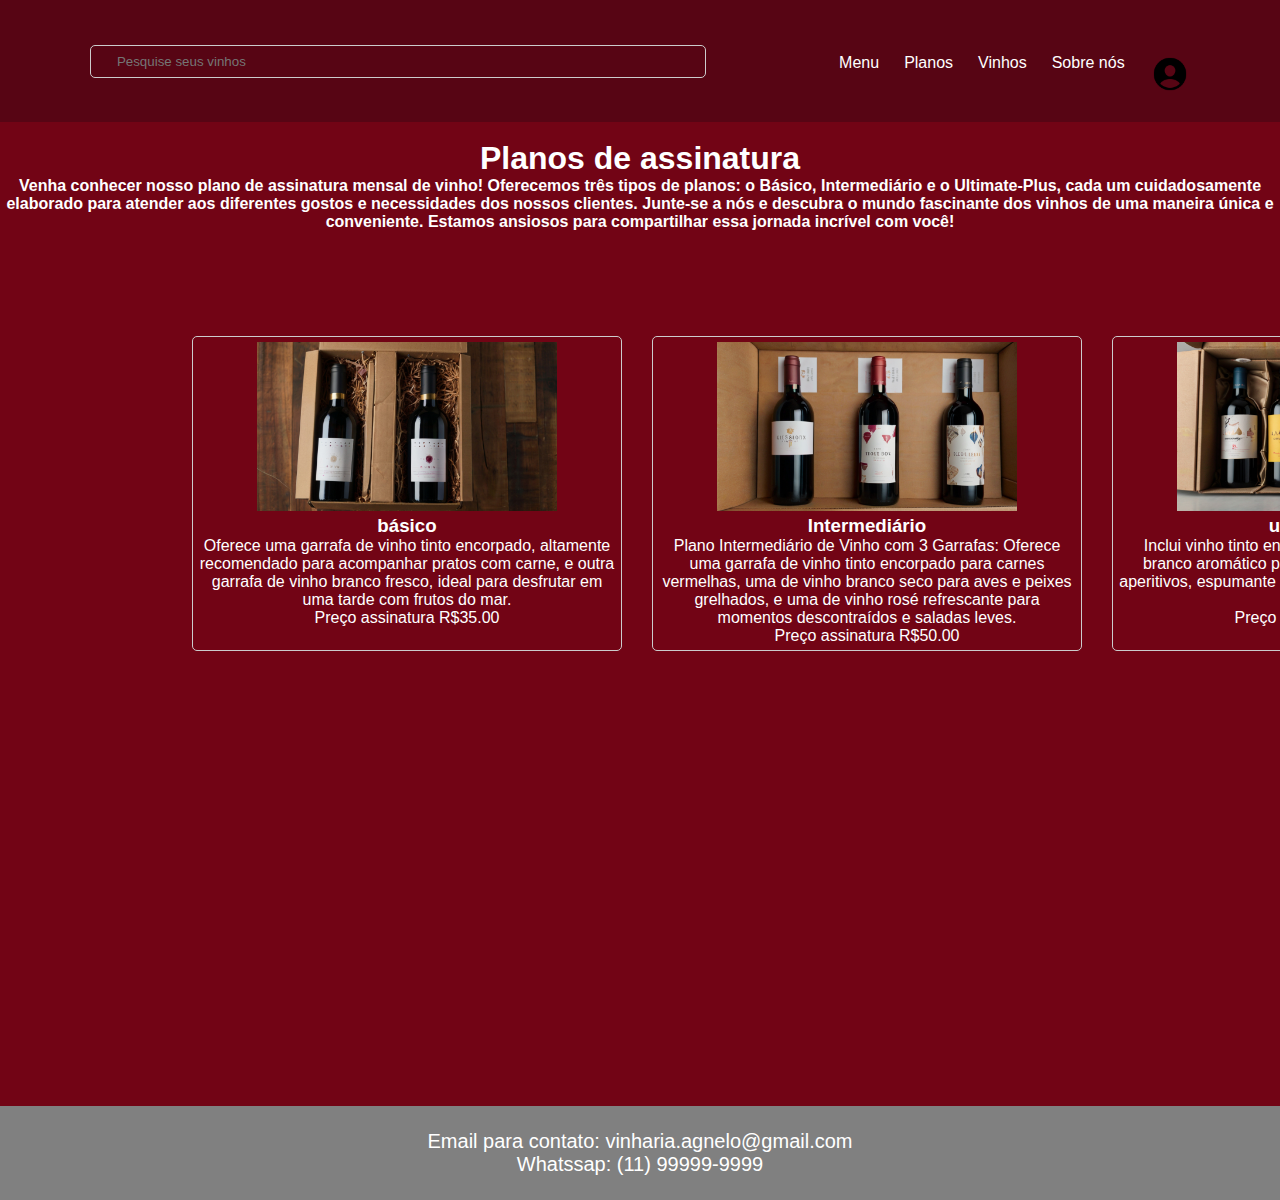
==== pagina1.html @ 88f4e484 "Update pagina1.html" ====
<!DOCTYPE html>
<html lang="pt-br">

<head>
    <meta charset="UTF-8">
    <meta name="viewport" content="width=device-width, initial-scale=1.0">
    <title>Planos</title>
    <link rel="stylesheet" href="./style/style.css">
</head>

<body class="geral">
    <header class="cabecalho">
        
        <div class="Pesquisa">
            
         <label for="search"></label>
            <input class="box"  type="search" id="search" name="search" placeholder="Pesquise seus vinhos">
        </div>

        <nav class="cabecalho-menu">
            <a class="cabecalho-menu-item" href="index.html">Menu</a>
            <a class="cabecalho-menu-item" href="pagina1.html">Planos</a>
            <a class="cabecalho-menu-item" href="pagina2.html">Vinhos</a>
            <a class="cabecalho-menu-item" href="pagina3.html">Sobre nós</a>
            <a class="cabecalho-menu-item" href="pagina4.html"><img src="./imagens/login-trabalho.png" width="40"></a>
        </nav>
    </header>
    <br>
    
    <h1 class="titulo">Planos de assinatura</h1>

    <p class="paragrafo">
        Venha conhecer nosso plano de assinatura mensal de vinho! Oferecemos três tipos de planos: o Básico,
        Intermediário e o Ultimate-Plus, cada um cuidadosamente elaborado para atender aos diferentes gostos e
        necessidades dos nossos clientes. Junte-se a nós e descubra o mundo fascinante dos vinhos de uma maneira única e
        conveniente. Estamos ansiosos para compartilhar essa jornada incrível com você!
    </p>

    <section class="assinatura-vinho">
        <div class="planos-vinhos">
            <div class="opcoes-vinhos">
                <img src="./imagens/basico.jpg" width="300px" alt="Básico Vinho">
                
                <h3>básico</h3>
                <p>
                    Oferece uma garrafa de vinho tinto encorpado, altamente recomendado para acompanhar pratos com
                    carne, e outra
                    garrafa de vinho branco fresco, ideal para desfrutar em uma tarde com frutos do mar.
                    <br>
                    Preço assinatura R$35.00
                </p>
            </div>
            <div class="opcoes-vinhos">
                <img src="./imagens/intermediario - Copia.png" width="300px" alt="Intermediário Vinho">
                

                <h3>Intermediário</h3>
                <p>
                    Plano Intermediário de Vinho com 3 Garrafas: Oferece uma garrafa de vinho tinto encorpado para
                    carnes vermelhas,
                    uma de vinho branco seco para aves e peixes grelhados, e uma de vinho rosé refrescante para momentos
                    descontraídos e saladas leves.
                    <br>
                    Preço assinatura R$50.00
                </p>
            </div>

            <div class="opcoes-vinhos">
                <img src="./imagens/ultimate.png" width="300px" alt="Premium Vinho">
                <br>
                <h3>ultimate-plus</h3>
                <p>
                    Inclui vinho tinto encorpado para carnes vermelhas, branco aromático para frutos do mar, rosé leve
                    para
                    aperitivos, espumante para celebrações e vinho doce para sobremesas.
                    <br>
                    Preço assinatura R$80.00
                </p>

            </div>
        </div>
    </section>
</body>

    <footer class="rodape">
        <p>Email para contato: vinharia.agnelo@gmail.com</p>
        <p>Whatssap: (11) 99999-9999</p>
</footer>
</html>
---- style/style.css ----
*{
    margin: 0;
    padding: 0;
    box-sizing: border-box;
    text-decoration: none;
}

body{
    font-size: 100%;
}
.geral{
    background-color:#4B010F;
    background-color: #4B010F;
    background-color: #5F0311;
    background-color: #720415;
    color: white;
}

.pagina00{
    background-color:#720415
}

.cabecalho{
    display: flex;
    flex-direction: row;
    align-items: center;
    justify-content:space-around;
    padding: 24px ;
    
}

.cabecalho-menu{
    display: flex;
    gap: 25px;
    padding-top: 30px;
}

.perfil {
padding-inline-end: 5px;
}

.cabecalho-menu-item{
    color: white;
    font-weight: 200;
    text-decoration: none;
  }
  
.rakkas-regular {
    font-family: "Rakkas", serif;
    font-weight: 400;
    font-style: normal;
  }

  .conteudo{
    margin-bottom: 48px;

}

.conteudo-principal{
    display: flex;
    flex-direction: row;
    align-items: center;
    justify-content: space-around;
}

.conteudo-principal-escrito{
    display: flex;
    flex-direction: column;
    gap: 25px;
}

.conteudo-principal-escrito-titulo{
    font-weight: 700;
    font-size: 50px;
    color: white;
}

.conteudo-principal-escrito-subtitulo{
    font-weight: 100;
    color: white;
}

/* HEADER */

.cabecalho {
    background-color:#570514;
}
.box {
    text-align: center;
    background-color: transparent;
    border: 0;
    color: white;
    
    
    }
    
    .Pesquisa {
        
    
        display: flex;
        width: 50%; 
        padding: 8px; 
        border: 1px solid #ccc; 
        border-radius: 5px; 
        font-size: 16px; 
        outline: none;
        color: white;
     }



/*LOGIN*/

body{ 
    font-family: 'Lucida Sans', 'Lucida Sans Regular', 'Lucida Grande', 'Lucida Sans Unicode', Geneva, Verdana, sans-serif;
    text-decoration: none;
}
a{
    color: white;
}

.conteiner-login{
    color: black;
}

.conteiner-login {
    width: 500px;
    margin: 200px auto;
    padding: 20px;
    border: 1px solid #ccc;
    background-color: #fff;
    border-radius: 5px;
}

.conteiner-login input[type=text], .conteiner-login input[type=password] {
    width: 100%;
    padding: 10px;
    gap: 10px;
    margin-bottom: 10px;
    border: 1px solid whitesmoke;
    border-radius: 5px;
}

.conteiner-login button {
    width: 100%;
    padding: 10px;
    background-color: #a0a0a0; /* Cor do botão */
    color: #fff;
    border: none;
    border-radius: 5px;
    cursor: pointer;
    
    
}

.conteiner-login button:hover {
    width: 100%;
    padding: 10px;
    background-color: rgb(119, 28, 28); /* Cor do botão */
    color: #fff;
    border: none;
    border-radius: 5px;
    cursor: pointer;
    transition: 1.2s;

}

/* PRODUTOS */

.paragrafo {
    font-weight: bold;
    
}



.produtos {
    
    border: 1px solid gray ;
    border-radius: 5px;
    padding: 20px;
    margin-bottom: 20px;
    width: 450px;
    display: inline-block;
    margin-top: 30px;
    text-align: center;
    background-color: #570514;
    margin-left: 15vh;
}


.dia
{ 
    text-align: center;
}


.texto-produtos{
    color: #fff;
   
}



/*ABA DE VINHOS*/

.catalog {
    
    display: flex;
    flex-wrap: wrap;
    justify-content: space-around;
    margin: 20px;
}

.vinhos {
    border: 1px solid gray ;
    border-radius: 5px;
    width: 450px;
    border: 1px solid #ccc;
    border-radius: 5px;
    margin-bottom: 20px;
    padding: 10px;
    text-align: center;
    background-color: #570514;
}

.vinhos img {
    width: 100%;
    border-radius: 5px;
}

.vinhos h2 {
    margin-top: 10px;
    font-size: 20px;
}

.vinhos p {
    font-size: 16px;
}

/*BOTAP DE ADICIONAR AO CARRINHO*/
.botao-compra {
    background-color: #4CAF50;
    border: 5px;
    color: white;
    padding: 10px 20px;
    text-align: center;
    text-decoration: none;
    display: inline-block;
    font-size: 16px;
    margin: 10px;
    cursor: pointer;
    border-radius: 5px;
}
.botao-compra:hover {
    background-color: #45a049;
}

/*SOBRE NOS*/
.sobre_nos{
    color: white;
    padding: 5.2% 15%;
    display: flex;
}
.titulo_quem{
    text-align: center;
    text-decoration: none;
    font-size: 300%;
}
.titulo_agnelo{
    font-size: 200%;
}


/*Assinatura Vinhos*/

.assinatura-vinho{
    padding: 5px 15%;
    display: flex;
    align-items: center;
    justify-content: space-between;
}
.planos-vinhos{
    display: flex;
    justify-content: space-between;
}
.opcoes-vinhos{
    border: 1px solid gray ;
    border-radius: 1px;
    width: 430px;
    border: 1px solid #ccc;
    border-radius: 5px;
    margin-bottom: 20px;
    padding: 5px;
    text-align: center;
    margin: 100px 30px 0px 0px;
}
.opcoes-vinhos2{
    border: 1px solid gray ;
    border-radius: 5px;
    width: 350px;
    border: 1px solid #ccc;
    border-radius: 5px;
    margin-bottom: 20px;
    padding: 10px;
    text-align: center;
    margin: 0px 30px 0px 0px;
}
.opcoes-vinhos3{
    border: 1px solid gray ;
    border-radius: 5px;
    width: 350px;
    border: 1px solid #ccc;
    border-radius: 5px;
    margin-bottom: 20px;
    padding: 10px;
    text-align: center;
    margin: 0px 30px 0px 0px;
}

.titulo{
    text-align: center;
}

.paragrafo{
    text-align: center;
}

/*RODAPE*/

.rodape {
    margin-top: 50vh;
    text-align: center;
    padding: 24px;
    font-size: 1.25rem;
    background-color: grey;
    color: #fff;
}
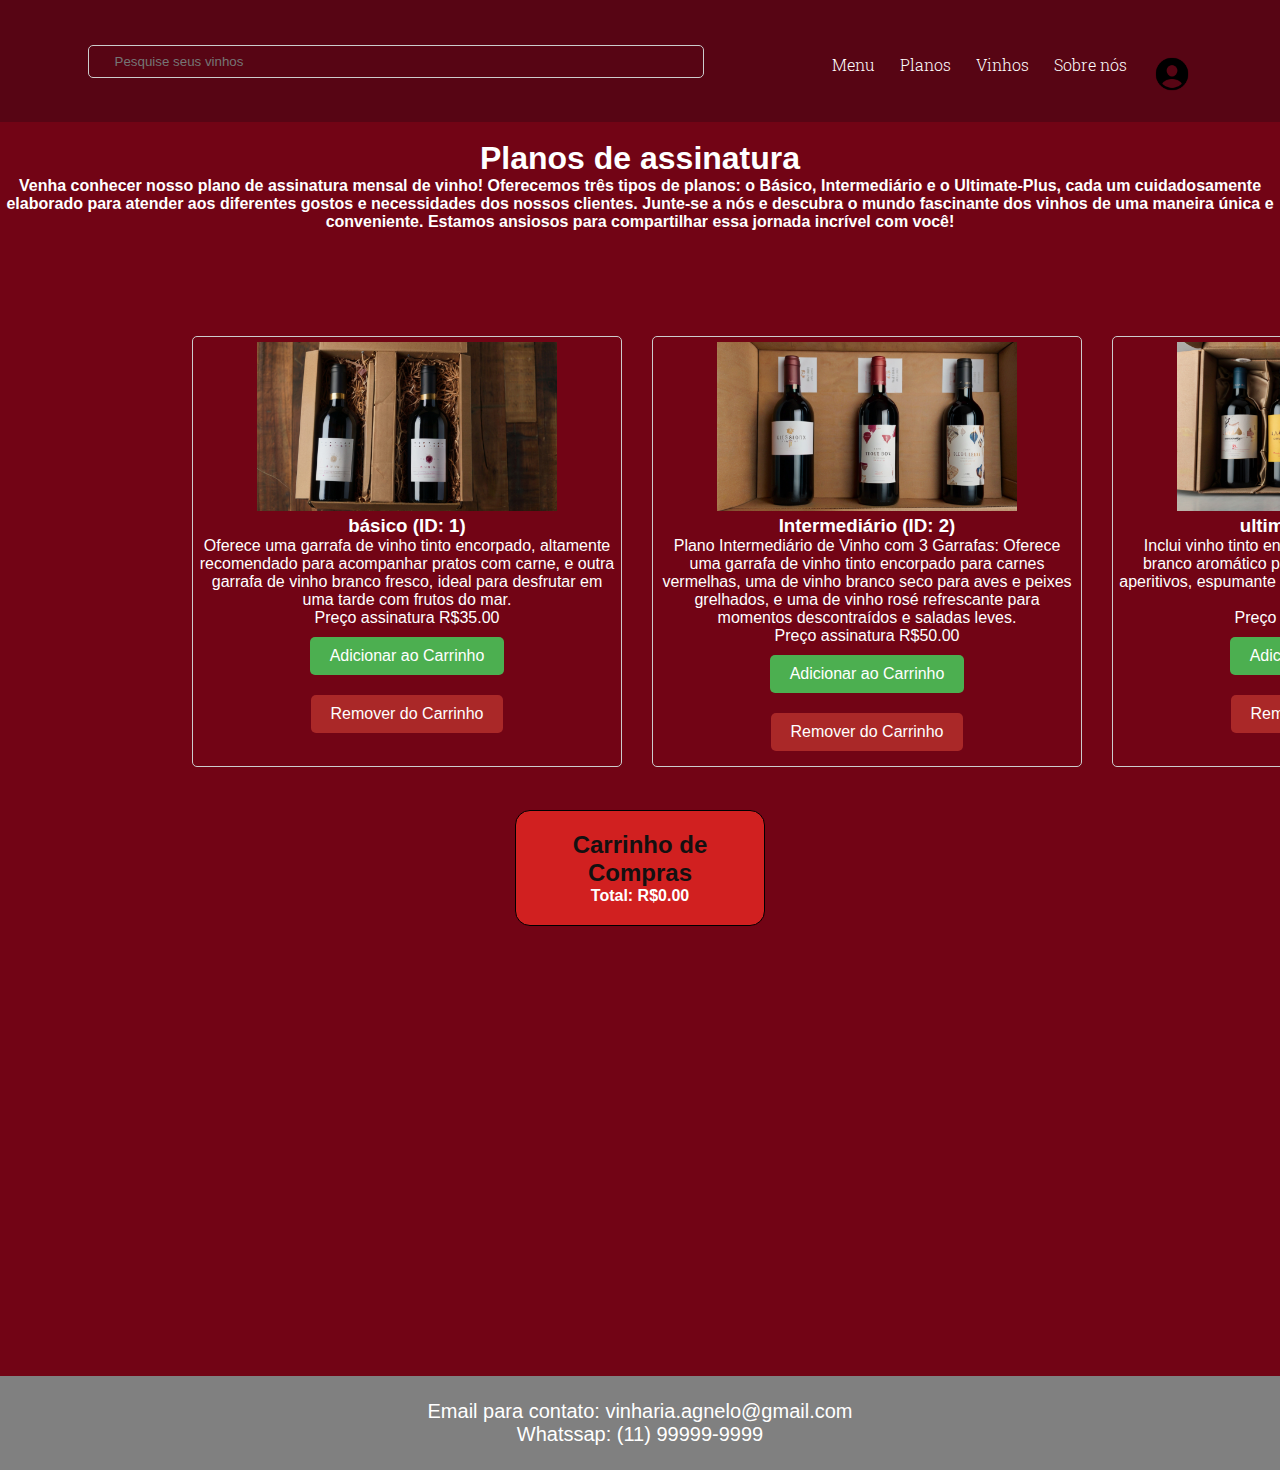
==== commit 4e4e244f: "Adiçaõ de calculadora de produtos" ====
--- a/pagina1.html
+++ b/pagina1.html
@@ -6,6 +6,8 @@
     <meta name="viewport" content="width=device-width, initial-scale=1.0">
     <title>Planos</title>
     <link rel="stylesheet" href="./style/style.css">
+    <link rel="stylesheet" href="./style/carrinho.css">
+    <script async src="calculadora.js"></script>
 </head>
 
 <body class="geral">
@@ -41,20 +43,23 @@
             <div class="opcoes-vinhos">
                 <img src="./imagens/basico.jpg" width="300px" alt="Básico Vinho">
                 
-                <h3>básico</h3>
+                <h3>básico  (ID: 1)</h3>
                 <p>
                     Oferece uma garrafa de vinho tinto encorpado, altamente recomendado para acompanhar pratos com
                     carne, e outra
                     garrafa de vinho branco fresco, ideal para desfrutar em uma tarde com frutos do mar.
                     <br>
                     Preço assinatura R$35.00
+                    <br>
+                    <button class="botao-compra" data-product="1">Adicionar ao Carrinho</button>
+                    <button class="botao-remover" data-product="1">Remover do Carrinho</button>
                 </p>
             </div>
             <div class="opcoes-vinhos">
                 <img src="./imagens/intermediario - Copia.png" width="300px" alt="Intermediário Vinho">
                 
 
-                <h3>Intermediário</h3>
+                <h3>Intermediário (ID: 2)</h3>
                 <p>
                     Plano Intermediário de Vinho com 3 Garrafas: Oferece uma garrafa de vinho tinto encorpado para
                     carnes vermelhas,
@@ -62,24 +67,37 @@
                     descontraídos e saladas leves.
                     <br>
                     Preço assinatura R$50.00
+                    <br>
+                    <button class="botao-compra" data-product="2">Adicionar ao Carrinho</button>
+                    <button class="botao-remover" data-product="2">Remover do Carrinho</button>
                 </p>
             </div>
 
             <div class="opcoes-vinhos">
                 <img src="./imagens/ultimate.png" width="300px" alt="Premium Vinho">
                 <br>
-                <h3>ultimate-plus</h3>
+                <h3>ultimate-plus  (ID: 3)</h3>
                 <p>
                     Inclui vinho tinto encorpado para carnes vermelhas, branco aromático para frutos do mar, rosé leve
                     para
                     aperitivos, espumante para celebrações e vinho doce para sobremesas.
                     <br>
                     Preço assinatura R$80.00
+                    <br>
+                    <button class="botao-compra" data-product="3">Adicionar ao Carrinho</button>
+                    <button class="botao-remover" data-product="3">Remover do Carrinho</button>
                 </p>
 
             </div>
         </div>
     </section>
+    <br>
+    <div id="cart">
+        <h2>Carrinho de Compras</h2>
+        <ul id="cart-items">
+        </ul>
+        <p id="cart-total">Total: R$0.00</p>
+    </div>
 </body>
 
     <footer class="rodape">
--- a/style/style.css
+++ b/style/style.css
@@ -1,3 +1,4 @@
+@import url('https://fonts.googleapis.com/css2?family=Archivo:ital,wght@0,100..900;1,100..900&family=Jost:ital,wght@0,100..900;1,100..900&family=Roboto+Slab:wght@100..900&display=swap');
 *{
     margin: 0;
     padding: 0;
@@ -33,6 +34,7 @@
     display: flex;
     gap: 25px;
     padding-top: 30px;
+    
 }
 
 .perfil {
@@ -43,13 +45,35 @@
     color: white;
     font-weight: 200;
     text-decoration: none;
+    font-family: "Roboto Slab", serif; 
+    font-weight: 300;                                                                         
+    
   }
   
-.rakkas-regular {
-    font-family: "Rakkas", serif;
-    font-weight: 400;
-    font-style: normal;
-  }
+  .carrosel {
+	padding: 1rem;
+	display: grid;
+	grid-template-columns: repeat(3, 60vw);
+	grid-template-rows: 1fr;
+	grid-column-gap: 1rem;
+	grid-row-gap: 1rem;
+	overflow: scroll;
+	height: 600px;
+	scroll-snap-type: both mandatory;
+	scroll-padding: 1rem;
+}
+
+.active {
+	scroll-snap-type:mandatory;
+}
+
+li {
+	scroll-snap-align: center;
+	display: inline-block;
+	border-radius: 3px;
+	font-size: 0;
+    border-color: aliceblue;
+}
 
   .conteudo{
     margin-bottom: 48px;
@@ -73,11 +97,14 @@
     font-weight: 700;
     font-size: 50px;
     color: white;
+    font-family: "Roboto Slab", serif;
 }
 
 .conteudo-principal-escrito-subtitulo{
     font-weight: 100;
     color: white;
+    font-family: "Roboto Slab", serif;
+    font-weight: 500;
 }
 
 /* HEADER */
@@ -169,8 +196,7 @@
 
 .paragrafo {
     font-weight: bold;
-    
-}
+    }
 
 
 
@@ -255,6 +281,22 @@
 .botao-compra:hover {
     background-color: #45a049;
 }
+.botao-remover {
+    background-color: #aa2828;
+    border: 5px;
+    color: white;
+    padding: 10px 20px;
+    text-align: center;
+    text-decoration: none;
+    display: flexbox;
+    font-size: 16px;
+    margin: 10px;
+    cursor: pointer;
+    border-radius: 5px;
+}
+.botao-remover:hover {
+    background-color: #e69225;
+}
 
 /*SOBRE NOS*/
 .sobre_nos{
@@ -335,4 +377,9 @@
     font-size: 1.25rem;
     background-color: grey;
     color: #fff;
+}
+@media (min-width: 768px) {
+    .titulo, .paragrafo {
+        text-align: center;
+    }
 }--- a/style/carrinho.css
+++ b/style/carrinho.css
@@ -0,0 +1,34 @@
+#cart {
+    width: 250px;
+    border: 1px solid #000;
+    padding: 20px;
+    margin: 20px auto;
+    background-color: #d12020;
+    border-radius: 15px;
+    
+}
+
+#cart h2 {
+    text-align: center;
+    color: #131010;
+}
+
+#cart-items {
+    list-style-type: none;
+    padding: 0;
+}
+
+#cart-items li {
+    border-bottom: 1px solid #af1b1b;
+    padding: 10px 0;
+}
+
+#cart-total {
+    font-weight: bold;
+    text-align: center;
+}
+@media (min-width: 768px) {
+    #card, #card-items, #card h2 , #card-items li , #card-total{
+        text-align: left;
+    }
+}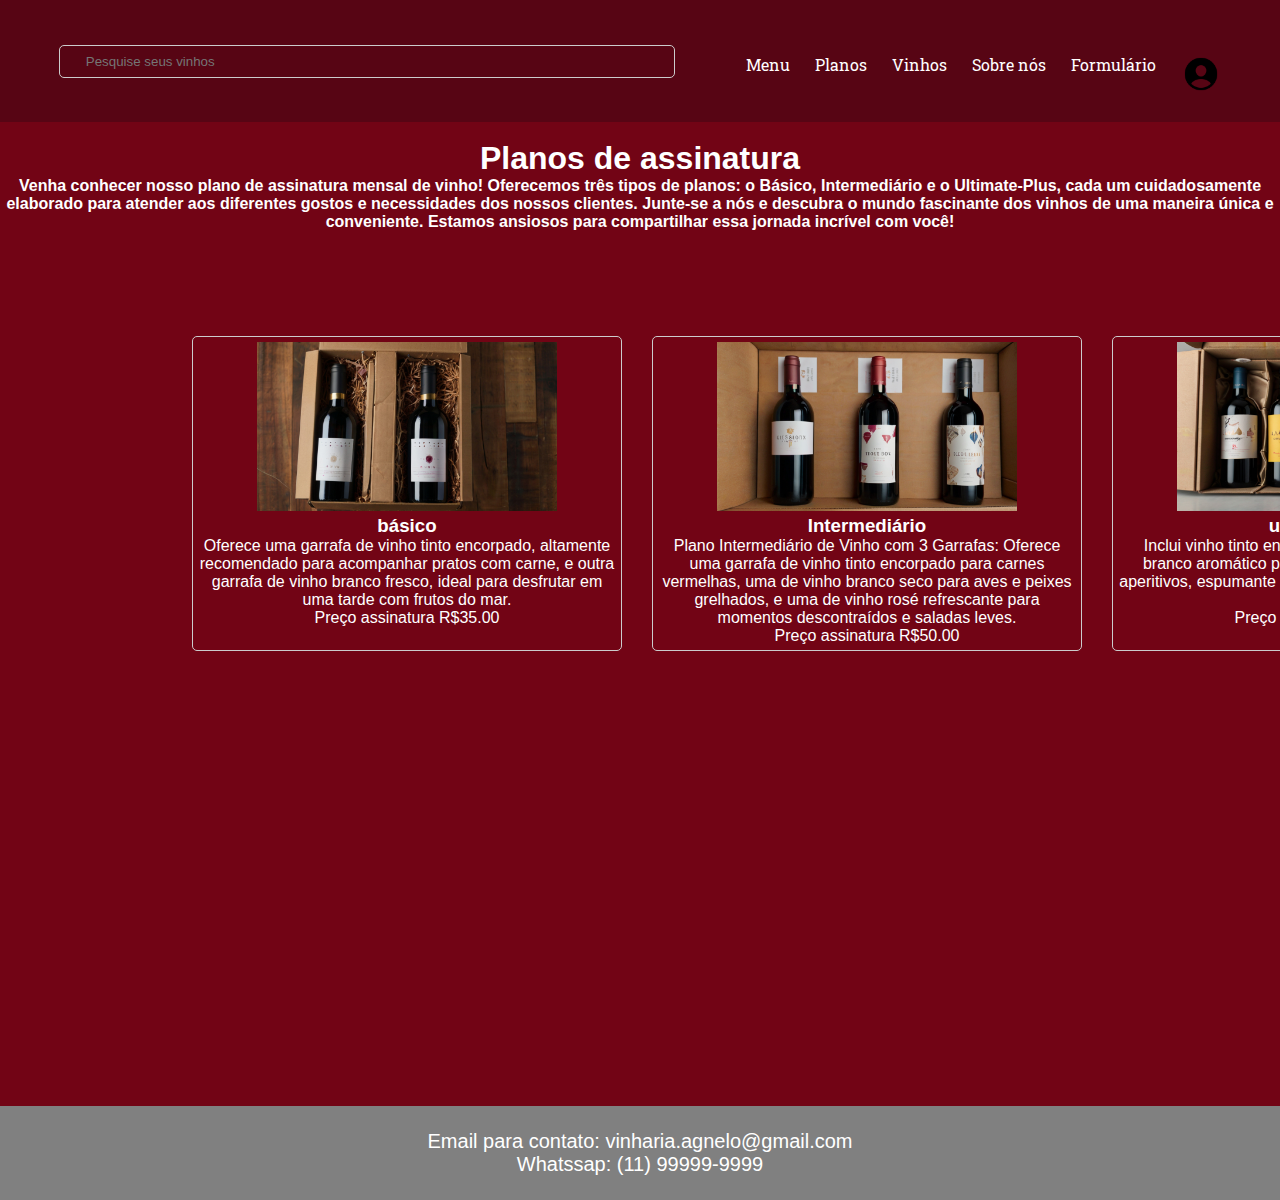
==== commit 61bb527f: "login/formulario" ====
--- a/pagina1.html
+++ b/pagina1.html
@@ -6,8 +6,6 @@
     <meta name="viewport" content="width=device-width, initial-scale=1.0">
     <title>Planos</title>
     <link rel="stylesheet" href="./style/style.css">
-    <link rel="stylesheet" href="./style/carrinho.css">
-    <script async src="calculadora.js"></script>
 </head>
 
 <body class="geral">
@@ -24,6 +22,7 @@
             <a class="cabecalho-menu-item" href="pagina1.html">Planos</a>
             <a class="cabecalho-menu-item" href="pagina2.html">Vinhos</a>
             <a class="cabecalho-menu-item" href="pagina3.html">Sobre nós</a>
+            <a class="cabecalho-menu-item" href="pagina6.html">Formulário</a>
             <a class="cabecalho-menu-item" href="pagina4.html"><img src="./imagens/login-trabalho.png" width="40"></a>
         </nav>
     </header>
@@ -43,23 +42,20 @@
             <div class="opcoes-vinhos">
                 <img src="./imagens/basico.jpg" width="300px" alt="Básico Vinho">
                 
-                <h3>básico  (ID: 1)</h3>
+                <h3>básico</h3>
                 <p>
                     Oferece uma garrafa de vinho tinto encorpado, altamente recomendado para acompanhar pratos com
                     carne, e outra
                     garrafa de vinho branco fresco, ideal para desfrutar em uma tarde com frutos do mar.
                     <br>
                     Preço assinatura R$35.00
-                    <br>
-                    <button class="botao-compra" data-product="1">Adicionar ao Carrinho</button>
-                    <button class="botao-remover" data-product="1">Remover do Carrinho</button>
                 </p>
             </div>
             <div class="opcoes-vinhos">
                 <img src="./imagens/intermediario - Copia.png" width="300px" alt="Intermediário Vinho">
                 
 
-                <h3>Intermediário (ID: 2)</h3>
+                <h3>Intermediário</h3>
                 <p>
                     Plano Intermediário de Vinho com 3 Garrafas: Oferece uma garrafa de vinho tinto encorpado para
                     carnes vermelhas,
@@ -67,37 +63,24 @@
                     descontraídos e saladas leves.
                     <br>
                     Preço assinatura R$50.00
-                    <br>
-                    <button class="botao-compra" data-product="2">Adicionar ao Carrinho</button>
-                    <button class="botao-remover" data-product="2">Remover do Carrinho</button>
                 </p>
             </div>
 
             <div class="opcoes-vinhos">
                 <img src="./imagens/ultimate.png" width="300px" alt="Premium Vinho">
                 <br>
-                <h3>ultimate-plus  (ID: 3)</h3>
+                <h3>ultimate-plus</h3>
                 <p>
                     Inclui vinho tinto encorpado para carnes vermelhas, branco aromático para frutos do mar, rosé leve
                     para
                     aperitivos, espumante para celebrações e vinho doce para sobremesas.
                     <br>
                     Preço assinatura R$80.00
-                    <br>
-                    <button class="botao-compra" data-product="3">Adicionar ao Carrinho</button>
-                    <button class="botao-remover" data-product="3">Remover do Carrinho</button>
                 </p>
 
             </div>
         </div>
     </section>
-    <br>
-    <div id="cart">
-        <h2>Carrinho de Compras</h2>
-        <ul id="cart-items">
-        </ul>
-        <p id="cart-total">Total: R$0.00</p>
-    </div>
 </body>
 
     <footer class="rodape">
--- a/style/style.css
+++ b/style/style.css
@@ -46,14 +46,14 @@
     font-weight: 200;
     text-decoration: none;
     font-family: "Roboto Slab", serif; 
-    font-weight: 300;                                                                         
+    font-weight: 400;                                                                         
     
   }
   
   .carrosel {
 	padding: 1rem;
 	display: grid;
-	grid-template-columns: repeat(3, 60vw);
+	grid-template-columns: repeat(2, 60vw);
 	grid-template-rows: 1fr;
 	grid-column-gap: 1rem;
 	grid-row-gap: 1rem;
@@ -223,6 +223,7 @@
 
 .texto-produtos{
     color: #fff;
+    font-family: "Roboto Slab", serif;
    
 }
 
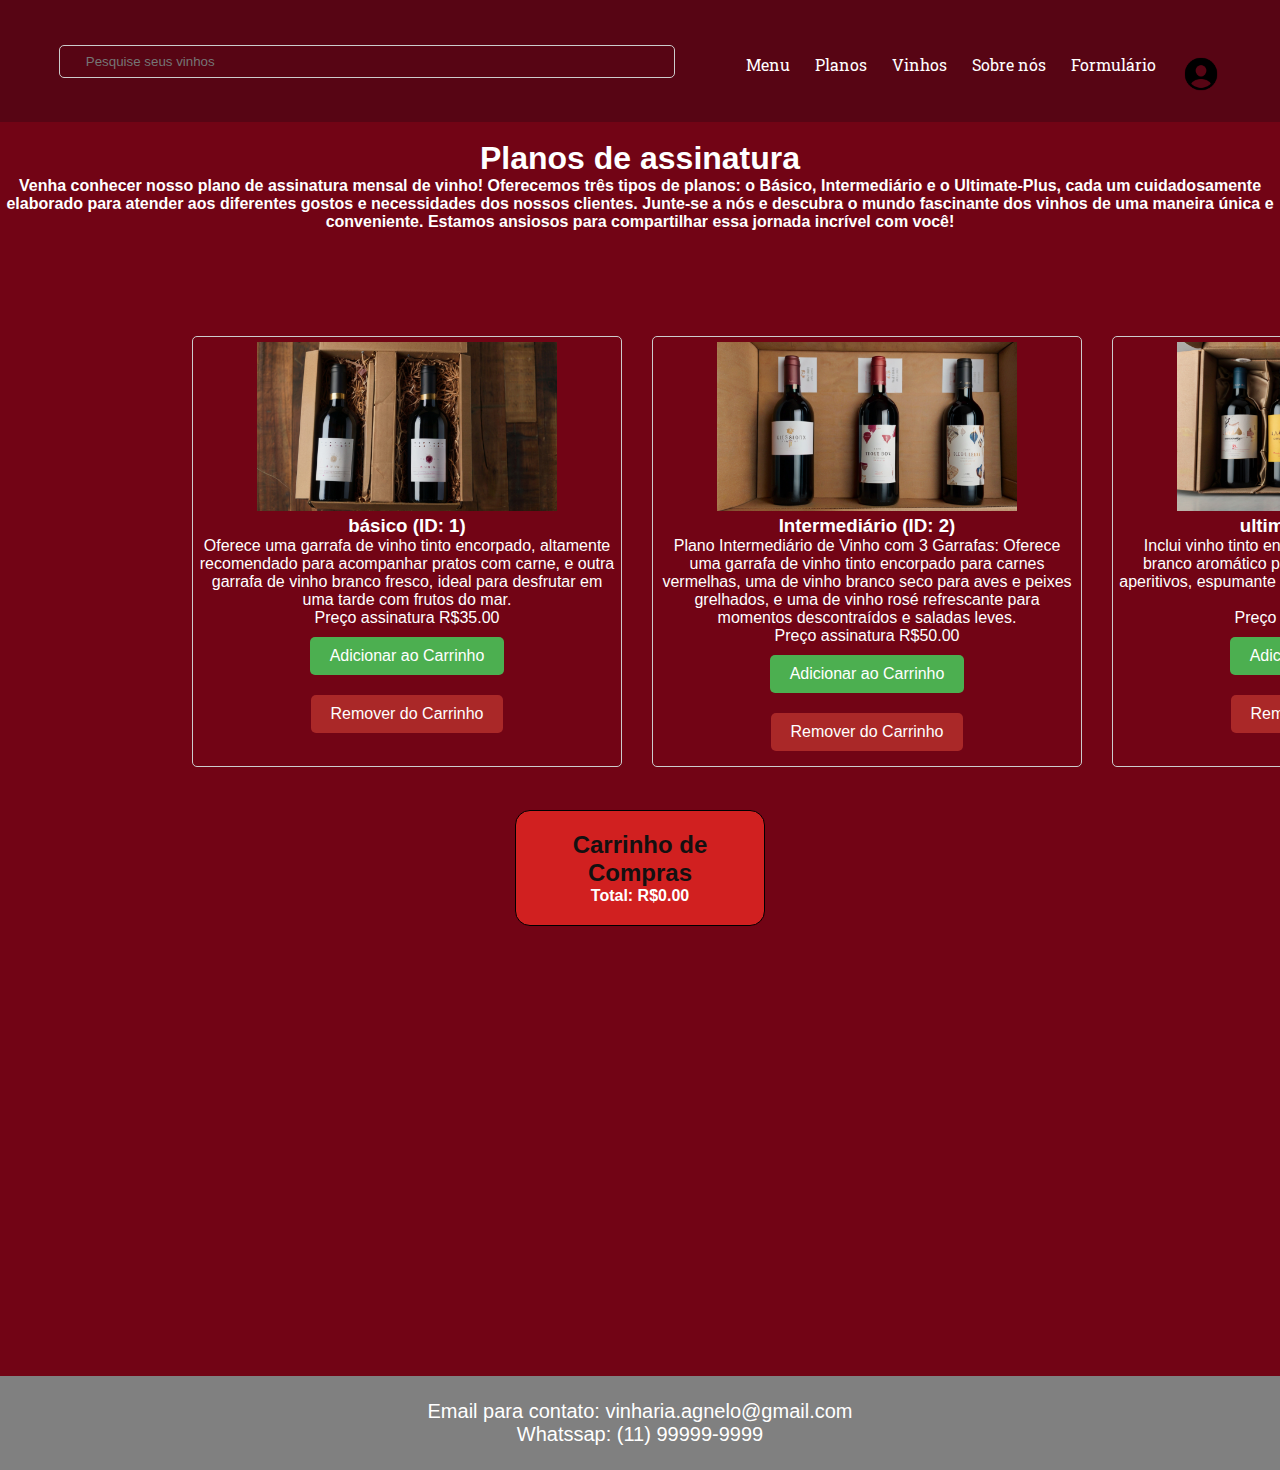
==== commit 90db0777: "Merge branch 'login/formulario'" ====
--- a/pagina1.html
+++ b/pagina1.html
@@ -6,6 +6,8 @@
     <meta name="viewport" content="width=device-width, initial-scale=1.0">
     <title>Planos</title>
     <link rel="stylesheet" href="./style/style.css">
+    <link rel="stylesheet" href="./style/carrinho.css">
+    <script async src="calculadora.js"></script>
 </head>
 
 <body class="geral">
@@ -42,20 +44,23 @@
             <div class="opcoes-vinhos">
                 <img src="./imagens/basico.jpg" width="300px" alt="Básico Vinho">
                 
-                <h3>básico</h3>
+                <h3>básico  (ID: 1)</h3>
                 <p>
                     Oferece uma garrafa de vinho tinto encorpado, altamente recomendado para acompanhar pratos com
                     carne, e outra
                     garrafa de vinho branco fresco, ideal para desfrutar em uma tarde com frutos do mar.
                     <br>
                     Preço assinatura R$35.00
+                    <br>
+                    <button class="botao-compra" data-product="1">Adicionar ao Carrinho</button>
+                    <button class="botao-remover" data-product="1">Remover do Carrinho</button>
                 </p>
             </div>
             <div class="opcoes-vinhos">
                 <img src="./imagens/intermediario - Copia.png" width="300px" alt="Intermediário Vinho">
                 
 
-                <h3>Intermediário</h3>
+                <h3>Intermediário (ID: 2)</h3>
                 <p>
                     Plano Intermediário de Vinho com 3 Garrafas: Oferece uma garrafa de vinho tinto encorpado para
                     carnes vermelhas,
@@ -63,24 +68,37 @@
                     descontraídos e saladas leves.
                     <br>
                     Preço assinatura R$50.00
+                    <br>
+                    <button class="botao-compra" data-product="2">Adicionar ao Carrinho</button>
+                    <button class="botao-remover" data-product="2">Remover do Carrinho</button>
                 </p>
             </div>
 
             <div class="opcoes-vinhos">
                 <img src="./imagens/ultimate.png" width="300px" alt="Premium Vinho">
                 <br>
-                <h3>ultimate-plus</h3>
+                <h3>ultimate-plus  (ID: 3)</h3>
                 <p>
                     Inclui vinho tinto encorpado para carnes vermelhas, branco aromático para frutos do mar, rosé leve
                     para
                     aperitivos, espumante para celebrações e vinho doce para sobremesas.
                     <br>
                     Preço assinatura R$80.00
+                    <br>
+                    <button class="botao-compra" data-product="3">Adicionar ao Carrinho</button>
+                    <button class="botao-remover" data-product="3">Remover do Carrinho</button>
                 </p>
 
             </div>
         </div>
     </section>
+    <br>
+    <div id="cart">
+        <h2>Carrinho de Compras</h2>
+        <ul id="cart-items">
+        </ul>
+        <p id="cart-total">Total: R$0.00</p>
+    </div>
 </body>
 
     <footer class="rodape">
--- a/style/carrinho.css
+++ b/style/carrinho.css
@@ -0,0 +1,34 @@
+#cart {
+    width: 250px;
+    border: 1px solid #000;
+    padding: 20px;
+    margin: 20px auto;
+    background-color: #d12020;
+    border-radius: 15px;
+    
+}
+
+#cart h2 {
+    text-align: center;
+    color: #131010;
+}
+
+#cart-items {
+    list-style-type: none;
+    padding: 0;
+}
+
+#cart-items li {
+    border-bottom: 1px solid #af1b1b;
+    padding: 10px 0;
+}
+
+#cart-total {
+    font-weight: bold;
+    text-align: center;
+}
+@media (min-width: 768px) {
+    #card, #card-items, #card h2 , #card-items li , #card-total{
+        text-align: left;
+    }
+}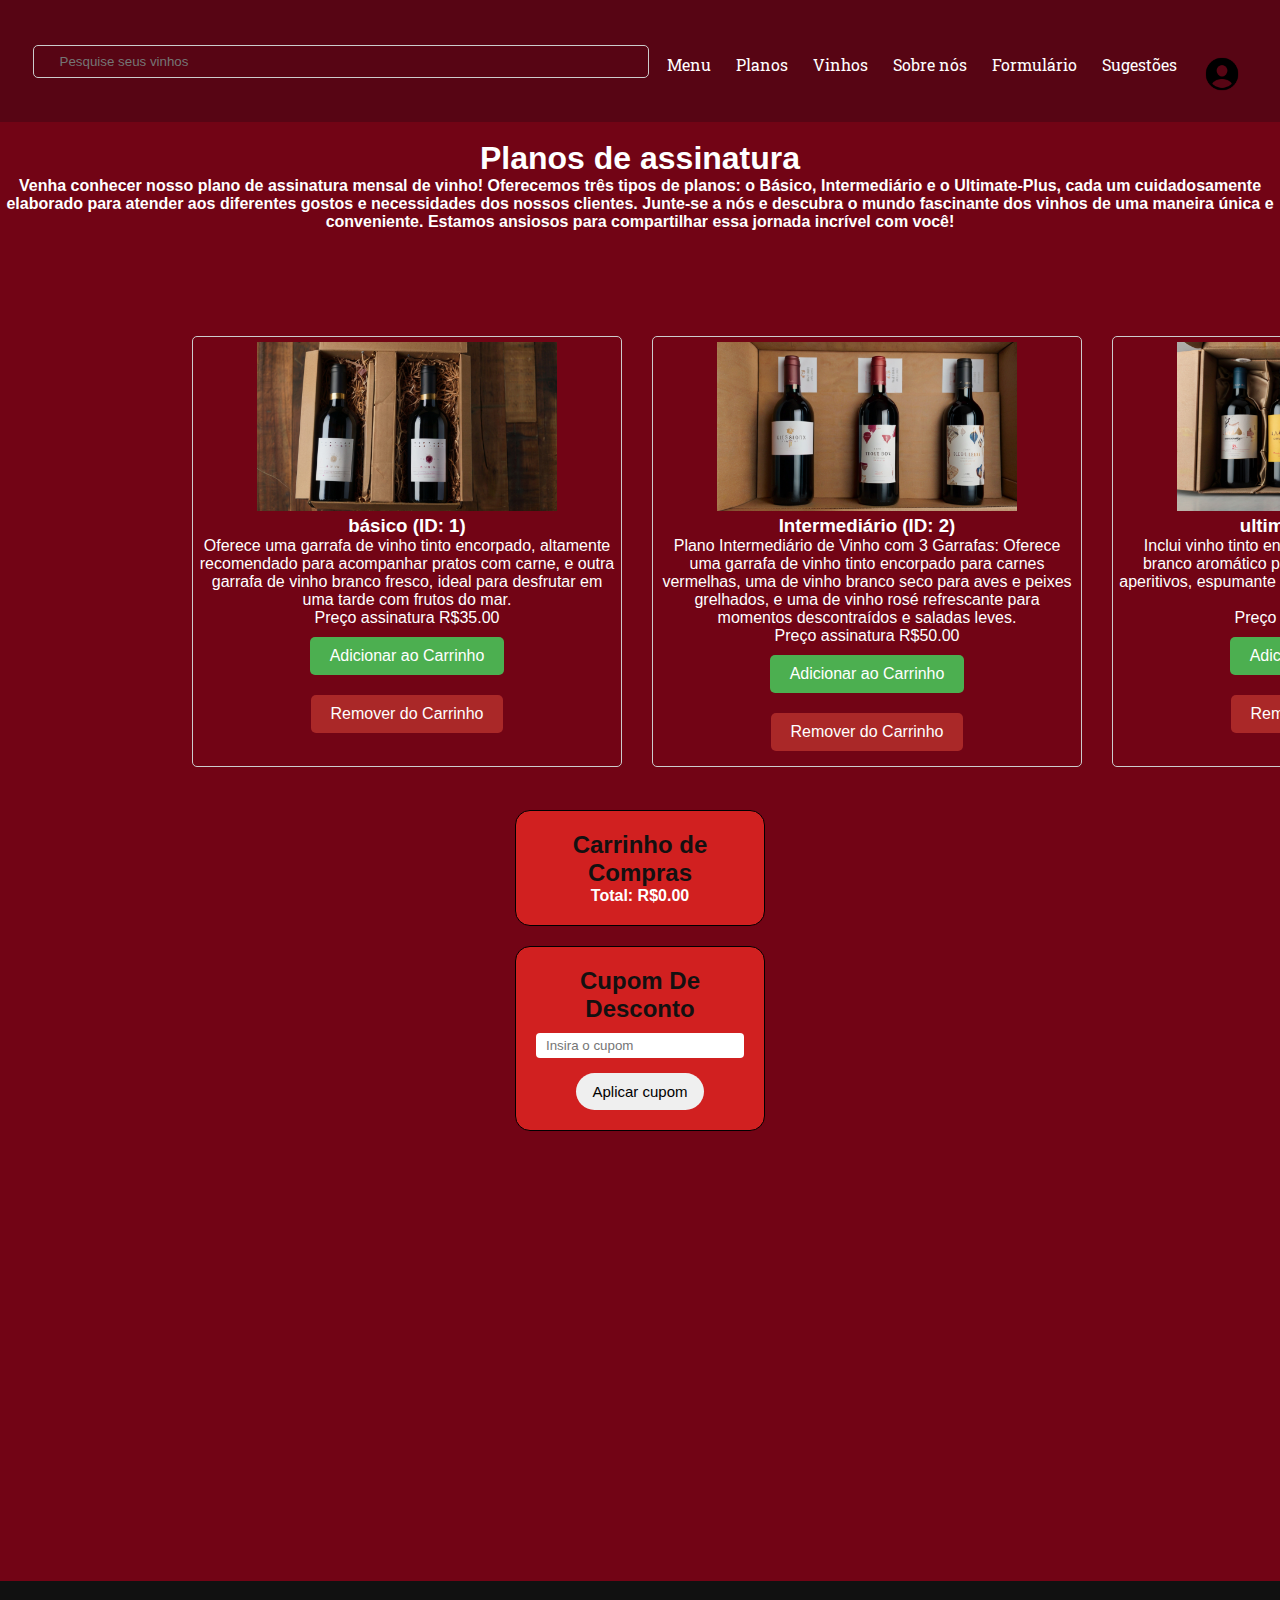
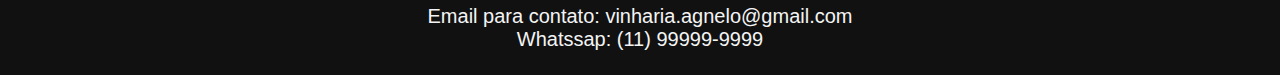
==== commit 3161e6ab: "." ====
--- a/pagina1.html
+++ b/pagina1.html
@@ -12,20 +12,21 @@
 
 <body class="geral">
     <header class="cabecalho">
+        <div class="Pesquisa">
+            <label for="search"></label>
+            <input class="box" type="search" id="search" name="search" placeholder="Pesquise seus vinhos">
+        </div>
         
-        <div class="Pesquisa">
-            
-         <label for="search"></label>
-            <input class="box"  type="search" id="search" name="search" placeholder="Pesquise seus vinhos">
-        </div>
-
         <nav class="cabecalho-menu">
             <a class="cabecalho-menu-item" href="index.html">Menu</a>
             <a class="cabecalho-menu-item" href="pagina1.html">Planos</a>
             <a class="cabecalho-menu-item" href="pagina2.html">Vinhos</a>
             <a class="cabecalho-menu-item" href="pagina3.html">Sobre nós</a>
             <a class="cabecalho-menu-item" href="pagina6.html">Formulário</a>
-            <a class="cabecalho-menu-item" href="pagina4.html"><img src="./imagens/login-trabalho.png" width="40"></a>
+            <a class="cabecalho-menu-item" href="sugestoes.html">Sugestões</a>
+            
+            <a class="perfil" href="pagina4.html"><img src="./imagens/login-trabalho.png" width="40"></a>
+            
         </nav>
     </header>
     <br>
@@ -99,10 +100,14 @@
         </ul>
         <p id="cart-total">Total: R$0.00</p>
     </div>
-</body>
-
+    <div id="cart">
+        <h2>Cupom De Desconto</h2>
+        <input id="cupom" type="text" placeholder="Insira o cupom">
+        <button id="botao-desconto">Aplicar cupom</button>
+    </div>
     <footer class="rodape">
         <p>Email para contato: vinharia.agnelo@gmail.com</p>
         <p>Whatssap: (11) 99999-9999</p>
-</footer>
+    </footer>
+</body>
 </html>
--- a/style/style.css
+++ b/style/style.css
@@ -51,6 +51,7 @@
   }
   
   .carrosel {
+    background-color: #fff;
 	padding: 1rem;
 	display: grid;
 	grid-template-columns: repeat(2, 60vw);
@@ -376,11 +377,48 @@
     text-align: center;
     padding: 24px;
     font-size: 1.25rem;
-    background-color: grey;
-    color: #fff;
-}
-@media (min-width: 768px) {
-    .titulo, .paragrafo {
-        text-align: center;
+    background-color: rgb(17, 17, 17);
+    color: #f4f4f4;
+}
+
+/* DESCONTO */
+.coupon-code-input {
+    width: 100%;
+    padding: 12px 20px;
+    margin: 8px 0;
+    box-sizing: border-box;
+    border: 2px solid #ccc;
+    border-radius: 4px;
+}
+#cart {
+    display: flex;
+    flex-direction: column;
+    justify-content: center;
+}
+#cupom {
+    margin-top: 10px;
+    padding: 5px 10px;
+    border: none;
+    text-decoration: none;
+    border-radius: 4px;
+}
+
+#botao-desconto {
+    margin-top: 15px;
+    margin-left: 40px;
+    margin-right: 40px;
+    padding: 10px 0px 10px 0px;
+    border: none;
+    font-size: 15px;
+    border-radius: 20px;
+    cursor: pointer;
+}
+
+@media (max-width: 600px) {
+    .coupon-code-input {
+        width: 100%;
     }
-}+}
+
+/* Pagina de sugestões */
+
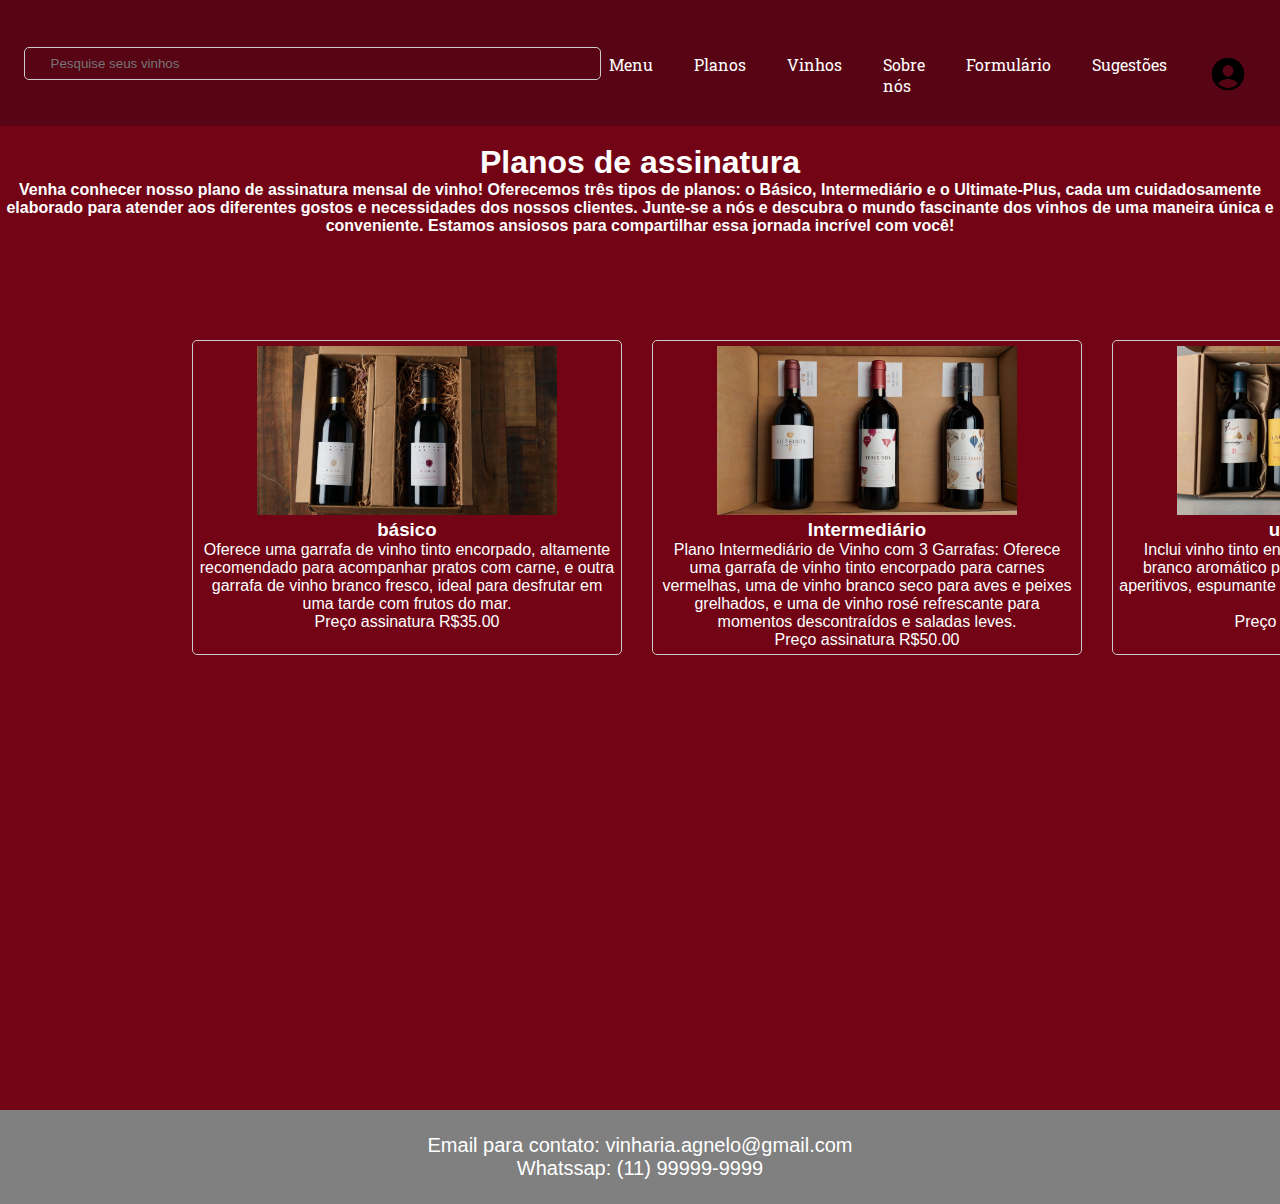
==== commit 15af0075: "adicionado hover" ====
--- a/pagina1.html
+++ b/pagina1.html
@@ -6,17 +6,17 @@
     <meta name="viewport" content="width=device-width, initial-scale=1.0">
     <title>Planos</title>
     <link rel="stylesheet" href="./style/style.css">
-    <link rel="stylesheet" href="./style/carrinho.css">
-    <script async src="calculadora.js"></script>
 </head>
 
 <body class="geral">
     <header class="cabecalho">
+        
         <div class="Pesquisa">
-            <label for="search"></label>
-            <input class="box" type="search" id="search" name="search" placeholder="Pesquise seus vinhos">
+            
+         <label for="search"></label>
+            <input class="box"  type="search" id="search" name="search" placeholder="Pesquise seus vinhos">
         </div>
-        
+
         <nav class="cabecalho-menu">
             <a class="cabecalho-menu-item" href="index.html">Menu</a>
             <a class="cabecalho-menu-item" href="pagina1.html">Planos</a>
@@ -24,9 +24,8 @@
             <a class="cabecalho-menu-item" href="pagina3.html">Sobre nós</a>
             <a class="cabecalho-menu-item" href="pagina6.html">Formulário</a>
             <a class="cabecalho-menu-item" href="sugestoes.html">Sugestões</a>
-            
-            <a class="perfil" href="pagina4.html"><img src="./imagens/login-trabalho.png" width="40"></a>
-            
+
+            <a class="cabecalho-menu-item" href="pagina4.html"><img src="./imagens/login-trabalho.png" width="40"></a>
         </nav>
     </header>
     <br>
@@ -45,23 +44,20 @@
             <div class="opcoes-vinhos">
                 <img src="./imagens/basico.jpg" width="300px" alt="Básico Vinho">
                 
-                <h3>básico  (ID: 1)</h3>
+                <h3>básico</h3>
                 <p>
                     Oferece uma garrafa de vinho tinto encorpado, altamente recomendado para acompanhar pratos com
                     carne, e outra
                     garrafa de vinho branco fresco, ideal para desfrutar em uma tarde com frutos do mar.
                     <br>
                     Preço assinatura R$35.00
-                    <br>
-                    <button class="botao-compra" data-product="1">Adicionar ao Carrinho</button>
-                    <button class="botao-remover" data-product="1">Remover do Carrinho</button>
                 </p>
             </div>
             <div class="opcoes-vinhos">
                 <img src="./imagens/intermediario - Copia.png" width="300px" alt="Intermediário Vinho">
                 
 
-                <h3>Intermediário (ID: 2)</h3>
+                <h3>Intermediário</h3>
                 <p>
                     Plano Intermediário de Vinho com 3 Garrafas: Oferece uma garrafa de vinho tinto encorpado para
                     carnes vermelhas,
@@ -69,45 +65,28 @@
                     descontraídos e saladas leves.
                     <br>
                     Preço assinatura R$50.00
-                    <br>
-                    <button class="botao-compra" data-product="2">Adicionar ao Carrinho</button>
-                    <button class="botao-remover" data-product="2">Remover do Carrinho</button>
                 </p>
             </div>
 
             <div class="opcoes-vinhos">
                 <img src="./imagens/ultimate.png" width="300px" alt="Premium Vinho">
                 <br>
-                <h3>ultimate-plus  (ID: 3)</h3>
+                <h3>ultimate-plus</h3>
                 <p>
                     Inclui vinho tinto encorpado para carnes vermelhas, branco aromático para frutos do mar, rosé leve
                     para
                     aperitivos, espumante para celebrações e vinho doce para sobremesas.
                     <br>
                     Preço assinatura R$80.00
-                    <br>
-                    <button class="botao-compra" data-product="3">Adicionar ao Carrinho</button>
-                    <button class="botao-remover" data-product="3">Remover do Carrinho</button>
                 </p>
 
             </div>
         </div>
     </section>
-    <br>
-    <div id="cart">
-        <h2>Carrinho de Compras</h2>
-        <ul id="cart-items">
-        </ul>
-        <p id="cart-total">Total: R$0.00</p>
-    </div>
-    <div id="cart">
-        <h2>Cupom De Desconto</h2>
-        <input id="cupom" type="text" placeholder="Insira o cupom">
-        <button id="botao-desconto">Aplicar cupom</button>
-    </div>
+</body>
+
     <footer class="rodape">
         <p>Email para contato: vinharia.agnelo@gmail.com</p>
         <p>Whatssap: (11) 99999-9999</p>
-    </footer>
-</body>
+</footer>
 </html>
--- a/style/style.css
+++ b/style/style.css
@@ -37,18 +37,31 @@
     
 }
 
-.perfil {
-padding-inline-end: 5px;
-}
-
 .cabecalho-menu-item{
     color: white;
     font-weight: 200;
-    text-decoration: none;
     font-family: "Roboto Slab", serif; 
-    font-weight: 400;                                                                         
+    font-weight: 400;  
+    padding: 0 .5em .25em;
+    cursor: pointer;
+    position: relative;
+                                                                        
     
   }
+
+  .cabecalho-menu-item:hover{
+    color: rgb(0, 0, 0);
+    font-weight: 200;
+    font-family: "Roboto Slab", serif; 
+    font-weight: 400;        
+    overflow: hidden;
+    text-decoration:underline;
+    transform: scale(1.1);  
+    transition: 1.2s; 
+  }
+ 
+
+  
   
   .carrosel {
     background-color: #fff;
@@ -58,7 +71,9 @@
 	grid-template-rows: 1fr;
 	grid-column-gap: 1rem;
 	grid-row-gap: 1rem;
-	overflow: scroll;
+
+    overflow-x: auto; 
+    overflow-y: hidden;
 	height: 600px;
 	scroll-snap-type: both mandatory;
 	scroll-padding: 1rem;
@@ -283,22 +298,6 @@
 .botao-compra:hover {
     background-color: #45a049;
 }
-.botao-remover {
-    background-color: #aa2828;
-    border: 5px;
-    color: white;
-    padding: 10px 20px;
-    text-align: center;
-    text-decoration: none;
-    display: flexbox;
-    font-size: 16px;
-    margin: 10px;
-    cursor: pointer;
-    border-radius: 5px;
-}
-.botao-remover:hover {
-    background-color: #e69225;
-}
 
 /*SOBRE NOS*/
 .sobre_nos{
@@ -377,47 +376,8 @@
     text-align: center;
     padding: 24px;
     font-size: 1.25rem;
-    background-color: rgb(17, 17, 17);
-    color: #f4f4f4;
-}
-
-/* DESCONTO */
-.coupon-code-input {
-    width: 100%;
-    padding: 12px 20px;
-    margin: 8px 0;
-    box-sizing: border-box;
-    border: 2px solid #ccc;
-    border-radius: 4px;
-}
-#cart {
-    display: flex;
-    flex-direction: column;
-    justify-content: center;
-}
-#cupom {
-    margin-top: 10px;
-    padding: 5px 10px;
-    border: none;
-    text-decoration: none;
-    border-radius: 4px;
-}
-
-#botao-desconto {
-    margin-top: 15px;
-    margin-left: 40px;
-    margin-right: 40px;
-    padding: 10px 0px 10px 0px;
-    border: none;
-    font-size: 15px;
-    border-radius: 20px;
-    cursor: pointer;
-}
-
-@media (max-width: 600px) {
-    .coupon-code-input {
-        width: 100%;
-    }
+    background-color: grey;
+    color: #fff;
 }
 
 /* Pagina de sugestões */
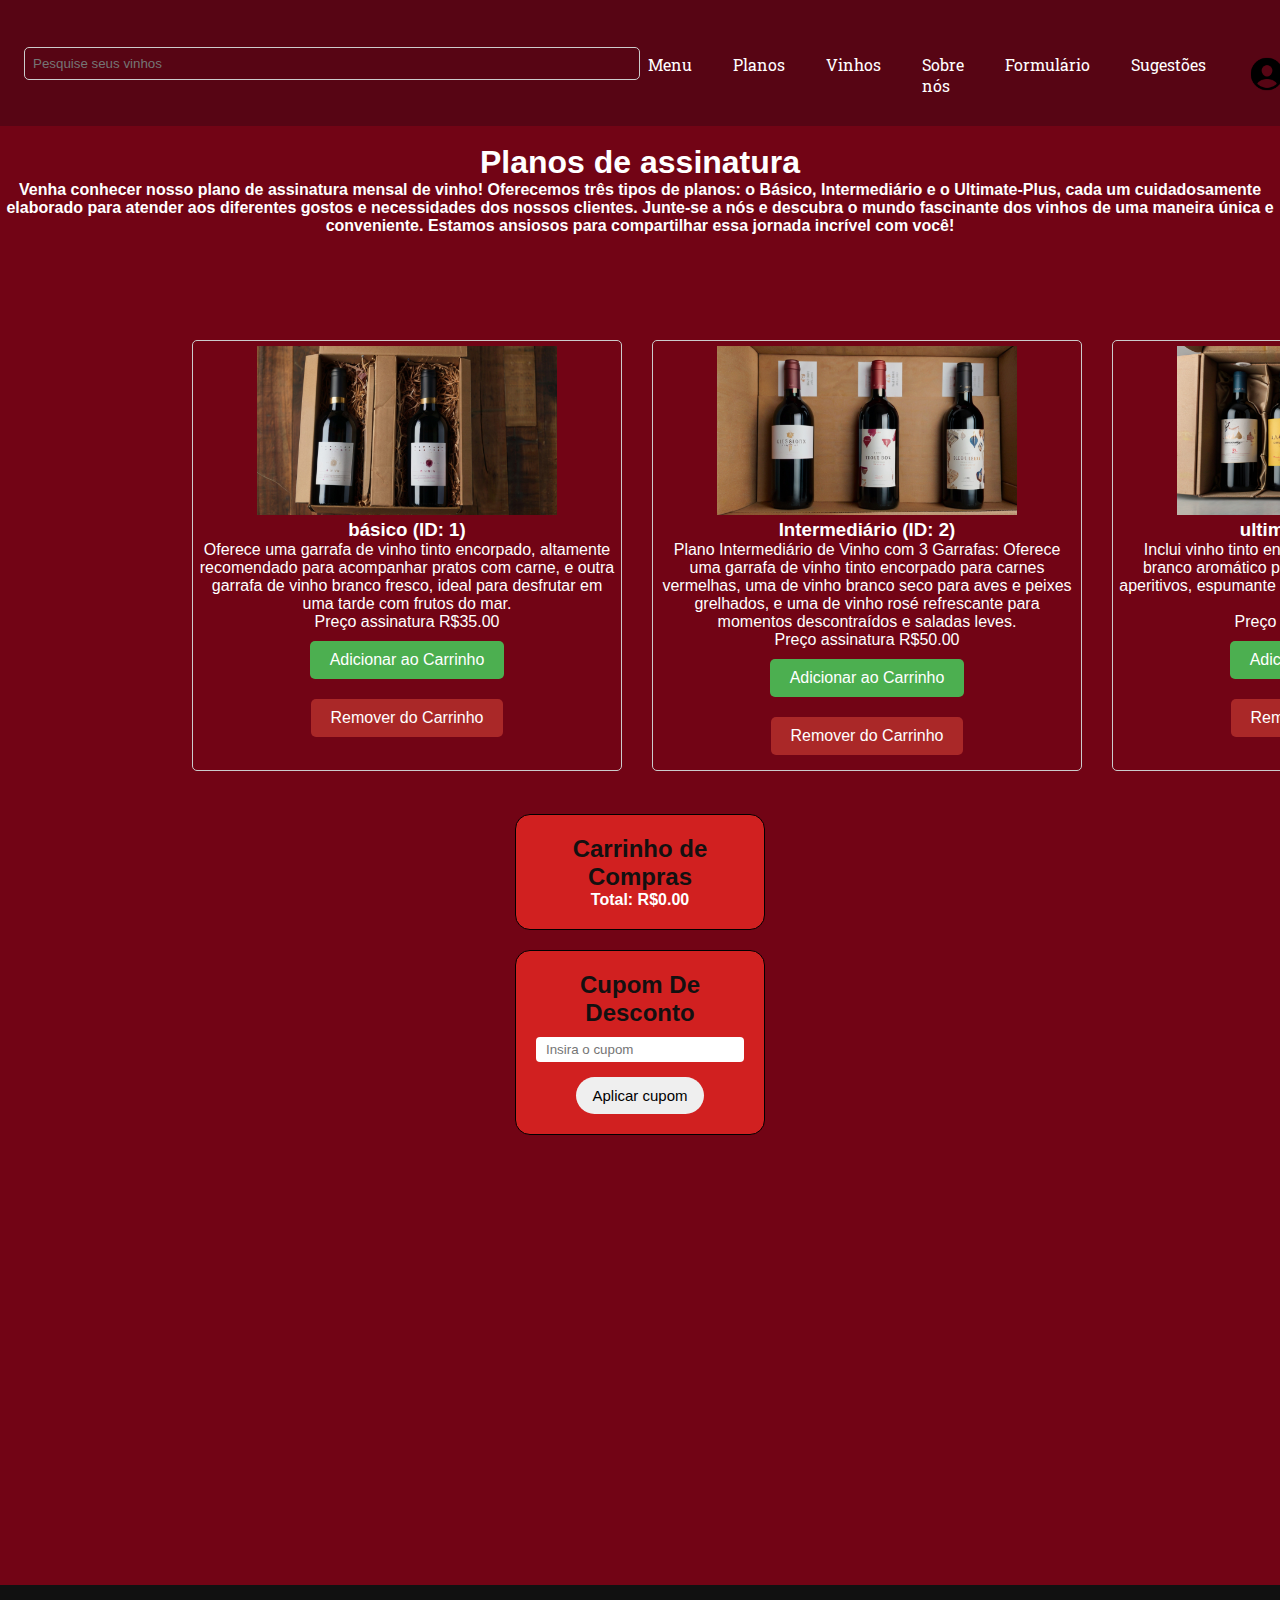
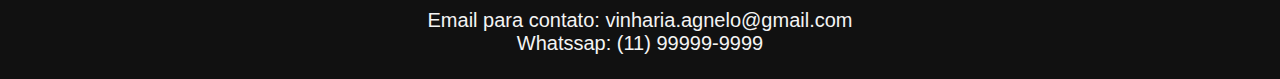
==== commit 66b17257: "Merge branch 'main' into paginaSugestao" ====
--- a/pagina1.html
+++ b/pagina1.html
@@ -6,17 +6,17 @@
     <meta name="viewport" content="width=device-width, initial-scale=1.0">
     <title>Planos</title>
     <link rel="stylesheet" href="./style/style.css">
+    <link rel="stylesheet" href="./style/carrinho.css">
+    <script async src="calculadora.js"></script>
 </head>
 
 <body class="geral">
     <header class="cabecalho">
+        <div class="Pesquisa">
+            <label for="search"></label>
+            <input class="box" type="search" id="search" name="search" placeholder="Pesquise seus vinhos">
+        </div>
         
-        <div class="Pesquisa">
-            
-         <label for="search"></label>
-            <input class="box"  type="search" id="search" name="search" placeholder="Pesquise seus vinhos">
-        </div>
-
         <nav class="cabecalho-menu">
             <a class="cabecalho-menu-item" href="index.html">Menu</a>
             <a class="cabecalho-menu-item" href="pagina1.html">Planos</a>
@@ -25,7 +25,13 @@
             <a class="cabecalho-menu-item" href="pagina6.html">Formulário</a>
             <a class="cabecalho-menu-item" href="sugestoes.html">Sugestões</a>
 
+
             <a class="cabecalho-menu-item" href="pagina4.html"><img src="./imagens/login-trabalho.png" width="40"></a>
+
+            
+            <a class="perfil" href="pagina4.html"><img src="./imagens/login-trabalho.png" width="40"></a>
+            
+
         </nav>
     </header>
     <br>
@@ -44,20 +50,23 @@
             <div class="opcoes-vinhos">
                 <img src="./imagens/basico.jpg" width="300px" alt="Básico Vinho">
                 
-                <h3>básico</h3>
+                <h3>básico  (ID: 1)</h3>
                 <p>
                     Oferece uma garrafa de vinho tinto encorpado, altamente recomendado para acompanhar pratos com
                     carne, e outra
                     garrafa de vinho branco fresco, ideal para desfrutar em uma tarde com frutos do mar.
                     <br>
                     Preço assinatura R$35.00
+                    <br>
+                    <button class="botao-compra" data-product="1">Adicionar ao Carrinho</button>
+                    <button class="botao-remover" data-product="1">Remover do Carrinho</button>
                 </p>
             </div>
             <div class="opcoes-vinhos">
                 <img src="./imagens/intermediario - Copia.png" width="300px" alt="Intermediário Vinho">
                 
 
-                <h3>Intermediário</h3>
+                <h3>Intermediário (ID: 2)</h3>
                 <p>
                     Plano Intermediário de Vinho com 3 Garrafas: Oferece uma garrafa de vinho tinto encorpado para
                     carnes vermelhas,
@@ -65,28 +74,45 @@
                     descontraídos e saladas leves.
                     <br>
                     Preço assinatura R$50.00
+                    <br>
+                    <button class="botao-compra" data-product="2">Adicionar ao Carrinho</button>
+                    <button class="botao-remover" data-product="2">Remover do Carrinho</button>
                 </p>
             </div>
 
             <div class="opcoes-vinhos">
                 <img src="./imagens/ultimate.png" width="300px" alt="Premium Vinho">
                 <br>
-                <h3>ultimate-plus</h3>
+                <h3>ultimate-plus  (ID: 3)</h3>
                 <p>
                     Inclui vinho tinto encorpado para carnes vermelhas, branco aromático para frutos do mar, rosé leve
                     para
                     aperitivos, espumante para celebrações e vinho doce para sobremesas.
                     <br>
                     Preço assinatura R$80.00
+                    <br>
+                    <button class="botao-compra" data-product="3">Adicionar ao Carrinho</button>
+                    <button class="botao-remover" data-product="3">Remover do Carrinho</button>
                 </p>
 
             </div>
         </div>
     </section>
-</body>
-
+    <br>
+    <div id="cart">
+        <h2>Carrinho de Compras</h2>
+        <ul id="cart-items">
+        </ul>
+        <p id="cart-total">Total: R$0.00</p>
+    </div>
+    <div id="cart">
+        <h2>Cupom De Desconto</h2>
+        <input id="cupom" type="text" placeholder="Insira o cupom">
+        <button id="botao-desconto">Aplicar cupom</button>
+    </div>
     <footer class="rodape">
         <p>Email para contato: vinharia.agnelo@gmail.com</p>
         <p>Whatssap: (11) 99999-9999</p>
-</footer>
+    </footer>
+</body>
 </html>
--- a/style/style.css
+++ b/style/style.css
@@ -129,10 +129,10 @@
     background-color:#570514;
 }
 .box {
-    text-align: center;
     background-color: transparent;
     border: 0;
     color: white;
+    width: 1000px;
     
     
     }
@@ -298,6 +298,22 @@
 .botao-compra:hover {
     background-color: #45a049;
 }
+.botao-remover {
+    background-color: #aa2828;
+    border: 5px;
+    color: white;
+    padding: 10px 20px;
+    text-align: center;
+    text-decoration: none;
+    display: flexbox;
+    font-size: 16px;
+    margin: 10px;
+    cursor: pointer;
+    border-radius: 5px;
+}
+.botao-remover:hover {
+    background-color: #e69225;
+}
 
 /*SOBRE NOS*/
 .sobre_nos{
@@ -369,6 +385,9 @@
     text-align: center;
 }
 
+
+
+
 /*RODAPE*/
 
 .rodape {
@@ -376,9 +395,47 @@
     text-align: center;
     padding: 24px;
     font-size: 1.25rem;
-    background-color: grey;
-    color: #fff;
-}
-
-/* Pagina de sugestões */
-
+    background-color: rgb(17, 17, 17);
+    color: #f4f4f4;
+}
+
+/* DESCONTO */
+.coupon-code-input {
+    width: 100%;
+    padding: 12px 20px;
+    margin: 8px 0;
+    box-sizing: border-box;
+    border: 2px solid #ccc;
+    border-radius: 4px;
+}
+#cart {
+    display: flex;
+    flex-direction: column;
+    justify-content: center;
+}
+#cupom {
+    margin-top: 10px;
+    padding: 5px 10px;
+    border: none;
+    text-decoration: none;
+    border-radius: 4px;
+}
+
+#botao-desconto {
+    margin-top: 15px;
+    margin-left: 40px;
+    margin-right: 40px;
+    padding: 10px 0px 10px 0px;
+    border: none;
+    font-size: 15px;
+    border-radius: 20px;
+    cursor: pointer;
+}
+
+@media (max-width: 600px) {
+    .coupon-code-input {
+        width: 100%;
+    }
+}
+
+
--- a/style/carrinho.css
+++ b/style/carrinho.css
@@ -0,0 +1,34 @@
+#cart {
+    width: 250px;
+    border: 1px solid #000;
+    padding: 20px;
+    margin: 20px auto;
+    background-color: #d12020;
+    border-radius: 15px;
+    
+}
+
+#cart h2 {
+    text-align: center;
+    color: #131010;
+}
+
+#cart-items {
+    list-style-type: none;
+    padding: 0;
+}
+
+#cart-items li {
+    border-bottom: 1px solid #af1b1b;
+    padding: 10px 0;
+}
+
+#cart-total {
+    font-weight: bold;
+    text-align: center;
+}
+@media (min-width: 768px) {
+    #card, #card-items, #card h2 , #card-items li , #card-total{
+        text-align: left;
+    }
+}